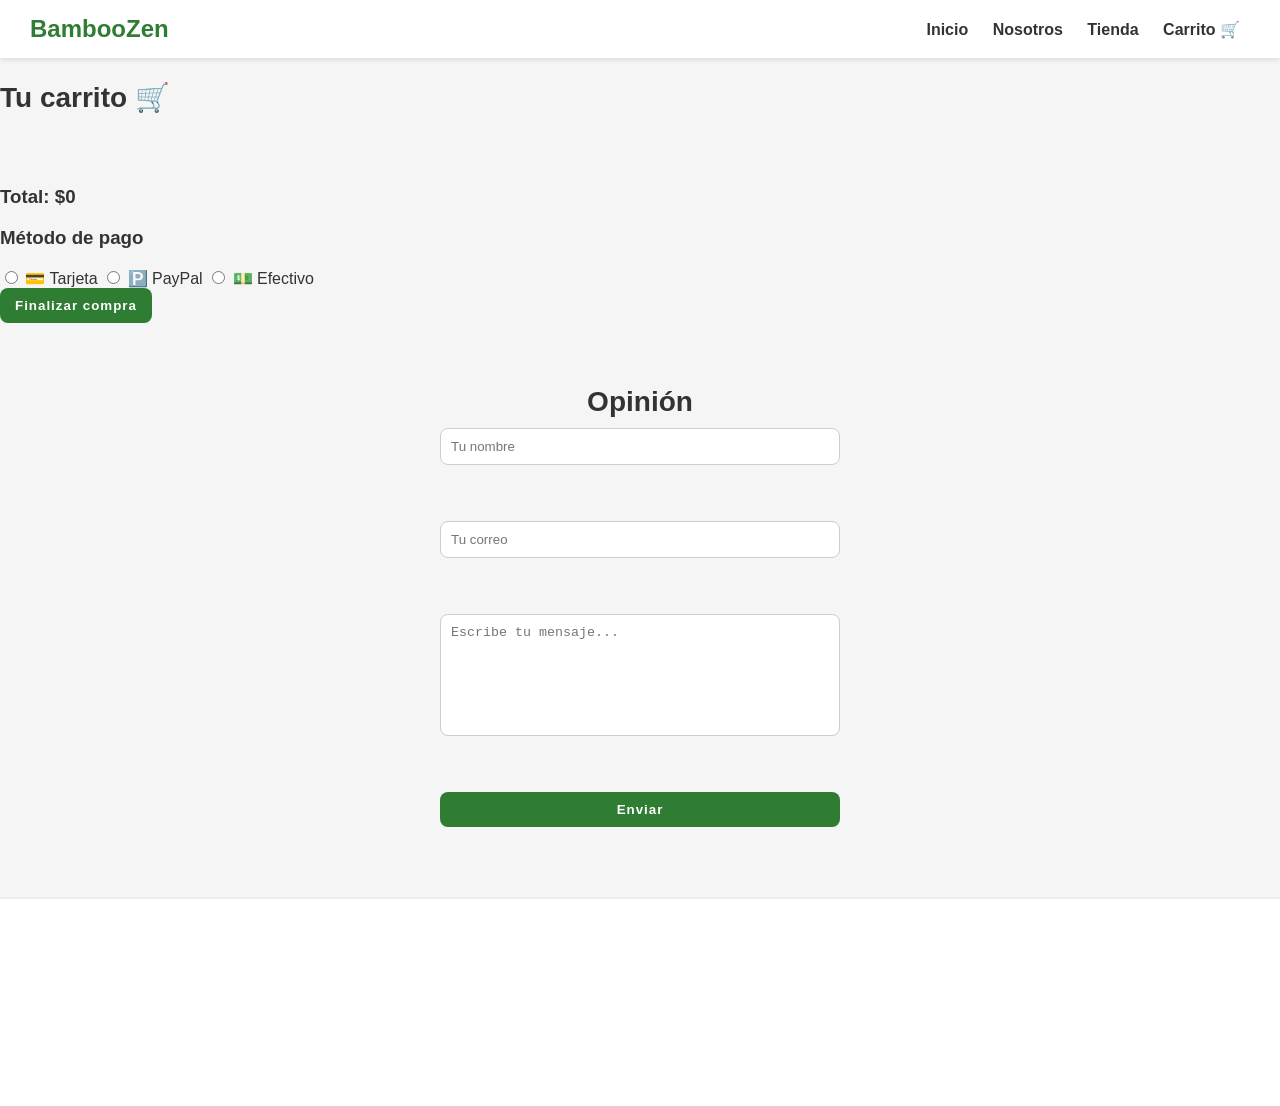
==== Carrito.html @ b69eca48 "Add files via upload" ====
<!DOCTYPE html>
<html lang="es">
<head>
<meta charset="UTF-8">
<title>Carrito - BambooZen</title>

<link rel="stylesheet" href="style.css">
<link rel="stylesheet" href="https://cdnjs.cloudflare.com/ajax/libs/font-awesome/6.5.0/css/all.min.css">

</head>

<body>


<header>
<div class="logo">BambooZen</div>

<nav>
<a href="index.html">Inicio</a>
<a href="nosotros.html">Nosotros</a>
<a href="tienda.html">Tienda</a>
<a href="carrito.html">Carrito 🛒</a>
</nav>
</header>


<section class="carrito">

<h2>Tu carrito 🛒</h2>

<ul id="lista"></ul>

<h3>Total: $<span id="total">0</span></h3>

<div class="pago">

<h3>Método de pago</h3>

<div class="pago-options">

<label>
<input type="radio" name="pago" value="tarjeta"> 💳 Tarjeta
</label>

<label>
<input type="radio" name="pago" value="paypal"> 🅿️ PayPal
</label>

<label>
<input type="radio" name="pago" value="efectivo"> 💵 Efectivo
</label>

</div>

<button class="btn-finalizar" onclick="finalizarCompra()">
Finalizar compra
</button>

</div>

</section>


<section class="formulario">

<h2>Opinión</h2>

<form>
<input type="text" placeholder="Tu nombre" required><br><br>
<input type="email" placeholder="Tu correo" required><br><br>
<textarea placeholder="Escribe tu mensaje..." required></textarea><br><br>
<button type="submit">Enviar</button>
</form>

</section>


<footer>

<h3>Contacto</h3>

<p>
<a href="mailto:bamboozen6@gmail.com" class="icon email">
<i class="fa-solid fa-envelope"></i> bamboozen6@gmail.com
</a>
</p>

<p>
<a href="https://www.facebook.com/people/bamboozen/61582193074768/" target="_blank" class="icon facebook">
<i class="fa-brands fa-facebook"></i> Facebook
</a>
</p>

</footer>


<script src="carrito.js"></script>


<script>
function finalizarCompra() {

let metodo = document.querySelector('input[name="pago"]:checked');

if (!metodo) {
  alert("Selecciona un método de pago");
  return;
}

let items = document.querySelectorAll("#lista li");

if (items.length === 0) {
  alert("Tu carrito está vacío");
  return;
}

alert("Compra realizada con " + metodo.value + " 🛒\nGracias por BambooZen 🌱");

localStorage.removeItem("carrito");
location.reload();

}
</script>

</body>
</html>
---- style.css ----
body {
  font-family: 'Poppins', sans-serif;
  background-color: #F6F2E8;
}

.text-bamboo-green { color: #3a5a40; }
.bg-bamboo-green { background-color: #3a5a40; }

.fade-up {
  animation: fadeUp 1s ease;
}

@keyframes fadeUp {
  from { opacity: 0; transform: translateY(30px); }
  to { opacity: 1; transform: translateY(0); }
}

.flip-card {
  width: 260px;
  height: 320px;
  perspective: 1000px;
}

.flip-inner {
  width: 100%;
  height: 100%;
  transition: transform 0.8s;
  transform-style: preserve-3d;
  position: relative;
}

.flip-card:hover .flip-inner {
  transform: rotateY(180deg);
}

.flip-front, .flip-back {
  position: absolute;
  width: 100%;
  height: 100%;
  border-radius: 20px;
  backface-visibility: hidden;
  box-shadow: 0 10px 25px rgba(0,0,0,0.15);
  display: flex;
  justify-content: center;
  align-items: center;
  flex-direction: column;
}

.flip-front {
  background: #3a5a40;
  color: white;
  padding: 20px;
}


.flip-back {
  transform: rotateY(180deg);
  background: white;
}

.flip-back img {
  width: 100%;
  height: 100%;
  object-fit: cover;
  border-radius: 20px;
}


.icon {
  color: white;
  text-decoration: none;
  font-size: 18px;
  display: inline-flex;
  align-items: center;
  gap: 10px;
  transition: 0.3s;
}

.icon i {
  font-size: 22px;
}

.email:hover { color: #d44638; }
.facebook:hover { color: #1877f2; }

.icon:hover {
  color: #1da1f2;
}

body {
    margin: 0;
    font-family: 'Segoe UI', sans-serif;
}


.hero {
    position: relative;
    height: 90vh;
    display: flex;
    justify-content: center;
    align-items: center;
    overflow: hidden;
}


.hero img {
    position: absolute;
    width: 100%;
    height: 100%;
    object-fit: cover;
    filter: brightness(70%);
}


.hero::after {
    content: "";
    position: absolute;
    width: 100%;
    height: 100%;
    background: linear-gradient(to top, rgba(0,0,0,0.6), rgba(0,0,0,0.2));
}


.hero-content {
    position: relative;
    color: white;
    text-align: center;
    animation: fadeUp 1.2s ease;
}

.hero-content h1 {
    font-size: 50px;
    margin-bottom: 10px;
}

.hero-content p {
    font-size: 18px;
    opacity: 0.9;
}


.btn-hero {
    display: inline-block;
    margin-top: 20px;
    padding: 14px 30px;
    background: white;
    color: black;
    border-radius: 30px;
    text-decoration: none;
    font-weight: bold;
    transition: all 0.3s ease;
}

.btn-hero:hover {
    background: #3a5a40;
    color: white;
    transform: scale(1.05);
}


@keyframes fadeUp {
    from {
        opacity: 0;
        transform: translateY(40px);
    }
    to {
        opacity: 1;
        transform: translateY(0);
    }
}


.esencia {
    padding: 80px 20px;
    background: #f8f8f8;
    text-align: center;
}

.esencia h2 {
    font-size: 32px;
}

.esencia p {
    max-width: 700px;
    margin: 20px auto;
    color: #555;
}


.cards {
    display: flex;
    justify-content: center;
    gap: 30px;
    margin-top: 60px;
    flex-wrap: wrap;
}

.card {
    background: white;
    padding: 40px;
    border-radius: 20px;
    width: 320px;
    box-shadow: 0 10px 30px rgba(0,0,0,0.08);
    transition: all 0.4s ease;
}

.card:hover {
    transform: translateY(-12px);
    box-shadow: 0 20px 40px rgba(0,0,0,0.15);
}

.card h3 {
    color: #3a5a40;
    margin-bottom: 10px;
}


footer {
    text-align: center;
    padding: 50px;
    background: #111;
    color: white;
}

.fb-btn {
    display: inline-block;
    margin-top: 15px;
    background: #1877f2;
    color: white;
    padding: 12px 25px;
    border-radius: 30px;
    text-decoration: none;
    font-weight: bold;
    transition: all 0.3s ease;
}

.fb-btn:hover {
    background: #0d5ed7;
    transform: scale(1.1);
}


@media (max-width: 768px) {
    .hero-content h1 {
        font-size: 32px;
    }
}

body {
    margin: 0;
    font-family: 'Segoe UI', sans-serif;
    background: #f8f8f8;
}


header {
    display: flex;
    justify-content: space-between;
    align-items: center;
    padding: 15px 40px;
    background: white;
    box-shadow: 0 2px 10px rgba(0,0,0,0.05);
    position: sticky;
    top: 0;
    z-index: 100;
}

.logo {
    font-weight: bold;
    font-size: 22px;
}

nav a {
    margin: 0 15px;
    text-decoration: none;
    color: #333;
    font-weight: 500;
}

nav a:hover {
    color: #3a5a40;
}


.productos {
    padding: 60px 20px;
    text-align: center;
}

.grid {
    display: grid;
    grid-template-columns: repeat(auto-fit, minmax(250px, 1fr));
    gap: 30px;
    max-width: 1100px;
    margin: auto;
}


.card {
    background: white;
    border-radius: 20px;
    overflow: hidden;
    box-shadow: 0 10px 25px rgba(0,0,0,0.08);
    transition: 0.4s;
    animation: fadeUp 0.8s ease;
}

.card:hover {
    transform: translateY(-10px);
}

.card img {
    width: 100%;
    height: 220px;
    object-fit: cover;
}

.card h3 {
    margin: 15px 0 5px;
}

.card p {
    color: #777;
    font-size: 14px;
    padding: 0 10px;
}

.precio {
    font-size: 20px;
    font-weight: bold;
    margin: 10px 0;
}

.card button {
    margin: 15px 0 20px;
    padding: 12px 20px;
    border: none;
    background: #3a5a40;
    color: white;
    border-radius: 25px;
    cursor: pointer;
}

.card button:hover {
    background: #2d4731;
}


@keyframes fadeUp {
    from {opacity:0; transform:translateY(40px);}
    to {opacity:1; transform:translateY(0);}
}


footer {
    text-align: center;
    padding: 40px;
    background: #111;
    color: white;
}

.icon {
    color: white;
    text-decoration: none;
    display: inline-flex;
    align-items: center;
    gap: 10px;
    margin: 10px;
}

.email:hover { color: #d44638; }
.facebook:hover { color: #1877f2; }


body{
background:#f5f5f5;
color:#333;
}

header{
display:flex;
justify-content:space-between;
align-items:center;
padding:15px 30px;
background:white;
box-shadow:0 2px 5px rgba(0,0,0,0.1);
}

.logo{
font-size:24px;
font-weight:bold;
color:#2e7d32;
}


nav a{
margin:0 10px;
text-decoration:none;
color:#333;
font-weight:bold;
}

nav a:hover{
color:#2e7d32;
}


.hero{
height:60vh;
display:flex;
align-items:center;
justify-content:center;
text-align:center;
background:linear-gradient(rgba(0,0,0,0.3), rgba(0,0,0,0.3)),
url('https://images.unsplash.com/photo-1588776814546-ec7e9c9f2b8b');
background-size:cover;
background-position:center;
color:white;
}

.hero h1{
font-size:40px;
}

.hero span{
color:#a5d6a7;
}

.tag{
font-size:14px;
margin-bottom:10px;
}


.productos{
padding:20px;
text-align:center;
}

.grid{
display:grid;
grid-template-columns:repeat(auto-fit, minmax(250px,1fr));
gap:20px;
margin-top:20px;
}


.card{
background:white;
padding:20px;
border-radius:10px;
box-shadow:0 4px 10px rgba(0,0,0,0.1);
transition:0.3s;
overflow:hidden; 
}

.card:hover{
transform:translateY(-5px);
}


.card img{
width:100%;
height:250px; 
object-fit:cover; 
border-radius:10px;
}

.precio{
font-size:18px;
font-weight:bold;
margin:10px 0;
color:#2e7d32;
}


button{
background:#2e7d32;
color:white;
border:none;
padding:10px 15px;
border-radius:8px;
cursor:pointer;
transition:0.3s;
}

button:hover{
background:#1b5e20;
transform:scale(1.05);
}


#lista{
list-style:none;
padding:20px;
}

#lista li{
background:white;
margin:10px 0;
padding:10px;
border-radius:8px;
display:flex;
justify-content:space-between;
align-items:center;
}

footer{
text-align:center;
padding:20px;
background:white;
margin-top:30px;
}

/* FACEBOOK BOTON */
.fb-btn{
background:#1877f2;
color:white;
padding:10px 15px;
border-radius:8px;
text-decoration:none;
font-weight:bold;
display:inline-block;
margin-top:10px;
}

.fb-btn:hover{
background:#0d5ddf;
}


.gif{
width:70%;
height:200px;
object-fit:cover;
margin-top:20px;
display:block;
margin-left:auto;
margin-right:auto;
border-radius:10px;
}


.formulario{
padding:40px;
text-align:center;
}

.formulario form{
max-width:400px;
margin:auto;
display:flex;
flex-direction:column;
gap:10px;
}

.formulario input,
.formulario textarea{
padding:10px;
border-radius:8px;
border:1px solid #ccc;
}

.formulario textarea{
resize:none;
height:100px;
}

.formulario button{
background:#2e7d32;
color:white;
border:none;
padding:10px;
border-radius:8px;
cursor:pointer;
}

.formulario button:hover{
background:#1b5e20;
}

.card{
transition: all 0.3s ease;
cursor:pointer;
}

.card:hover{
transform: translateY(-8px) scale(1.02);
box-shadow: 0 10px 20px rgba(0,0,0,0.2);
}


.card img{
transition: transform 0.4s ease;
}

.card:hover img{
transform: scale(1.1);
}


button{
font-weight:bold;
letter-spacing:1px;
}

button:hover{
box-shadow:0 5px 10px rgba(0,0,0,0.2);
}


nav a{
position:relative;
}

nav a::after{
content:"";
position:absolute;
width:0%;
height:2px;
background:#2e7d32;
left:0;
bottom:-5px;
transition:0.3s;
}

nav a:hover::after{
width:100%;
}


h2{
font-size:28px;
margin-bottom:10px;
}

h3{
margin-top:10px;
}


.grid{
gap:30px;
}


.card{
box-shadow:0 5px 15px rgba(0,0,0,0.1);
}


footer{
border-top:2px solid #eee;
}


.formulario input:focus,
.formulario textarea:focus{
outline:none;
border:2px solid #2e7d32;
}


.card{
animation: aparecer 0.6s ease;
}

@keyframes aparecer{
from{
opacity:0;
transform:translateY(20px);
}
to{
opacity:1;
transform:translateY(0);
}
}
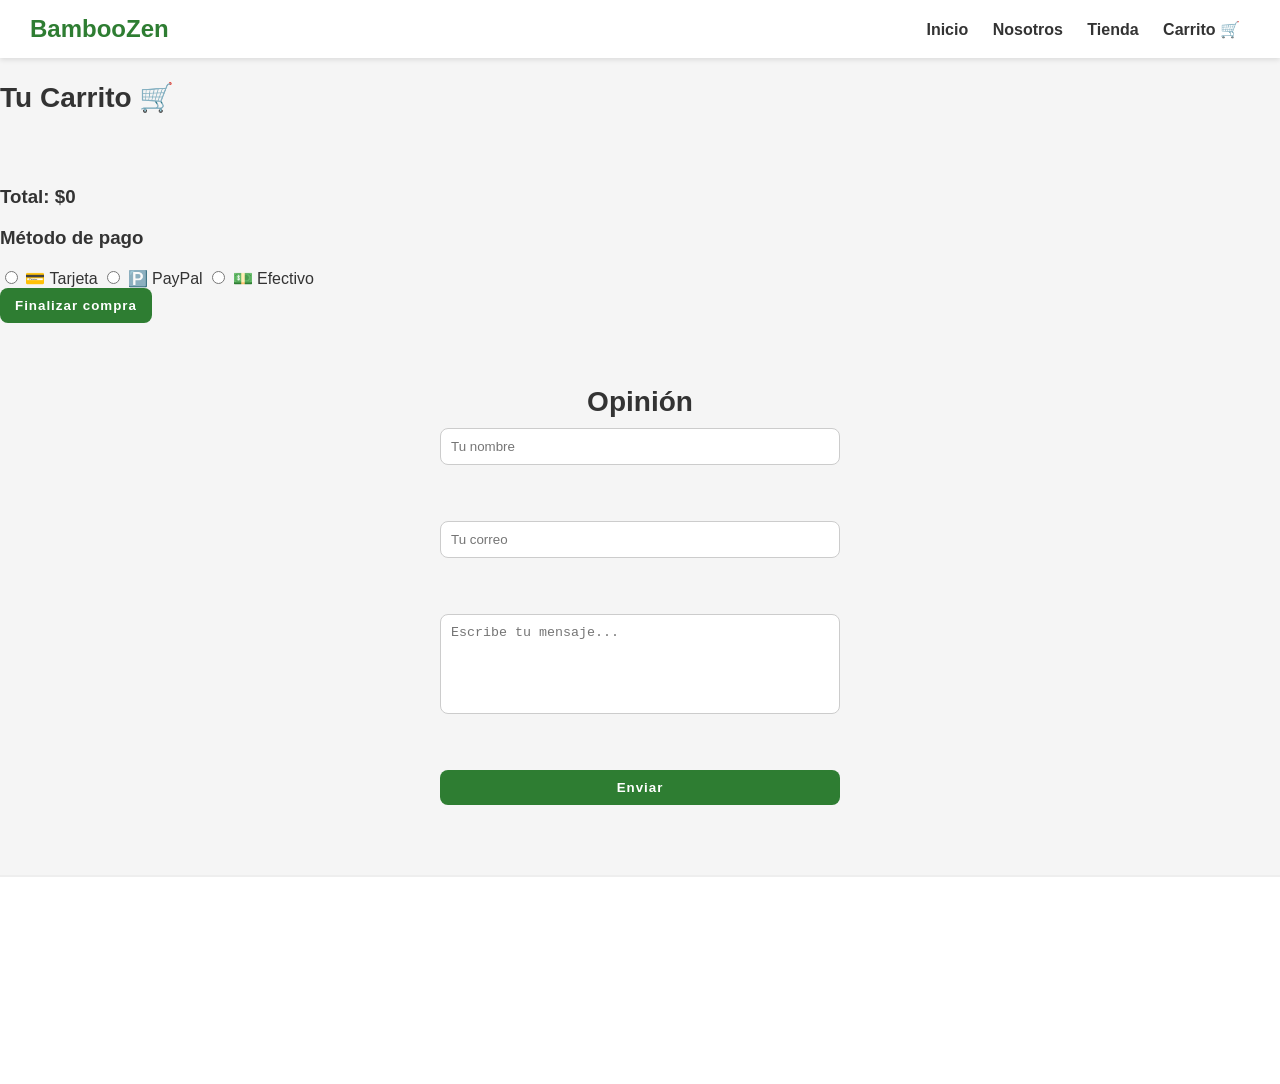
==== commit 42031fa4: "Carrito.html" ====
--- a/Carrito.html
+++ b/Carrito.html
@@ -1,4 +1,3 @@
-<!DOCTYPE html>
 <html lang="es">
 <head>
 <meta charset="UTF-8">
@@ -17,16 +16,16 @@
 
 <nav>
 <a href="index.html">Inicio</a>
-<a href="nosotros.html">Nosotros</a>
-<a href="tienda.html">Tienda</a>
-<a href="carrito.html">Carrito 🛒</a>
+<a href="Nosotros.html">Nosotros</a>
+<a href="Tienda.html">Tienda</a>
+<a href="Carrito.html">Carrito 🛒</a>
 </nav>
 </header>
 
 
-<section class="carrito">
+<section class="Carrito">
 
-<h2>Tu carrito 🛒</h2>
+<h2>Tu Carrito 🛒</h2>
 
 <ul id="lista"></ul>
 
@@ -123,4 +122,4 @@
 </script>
 
 </body>
-</html>+</html>
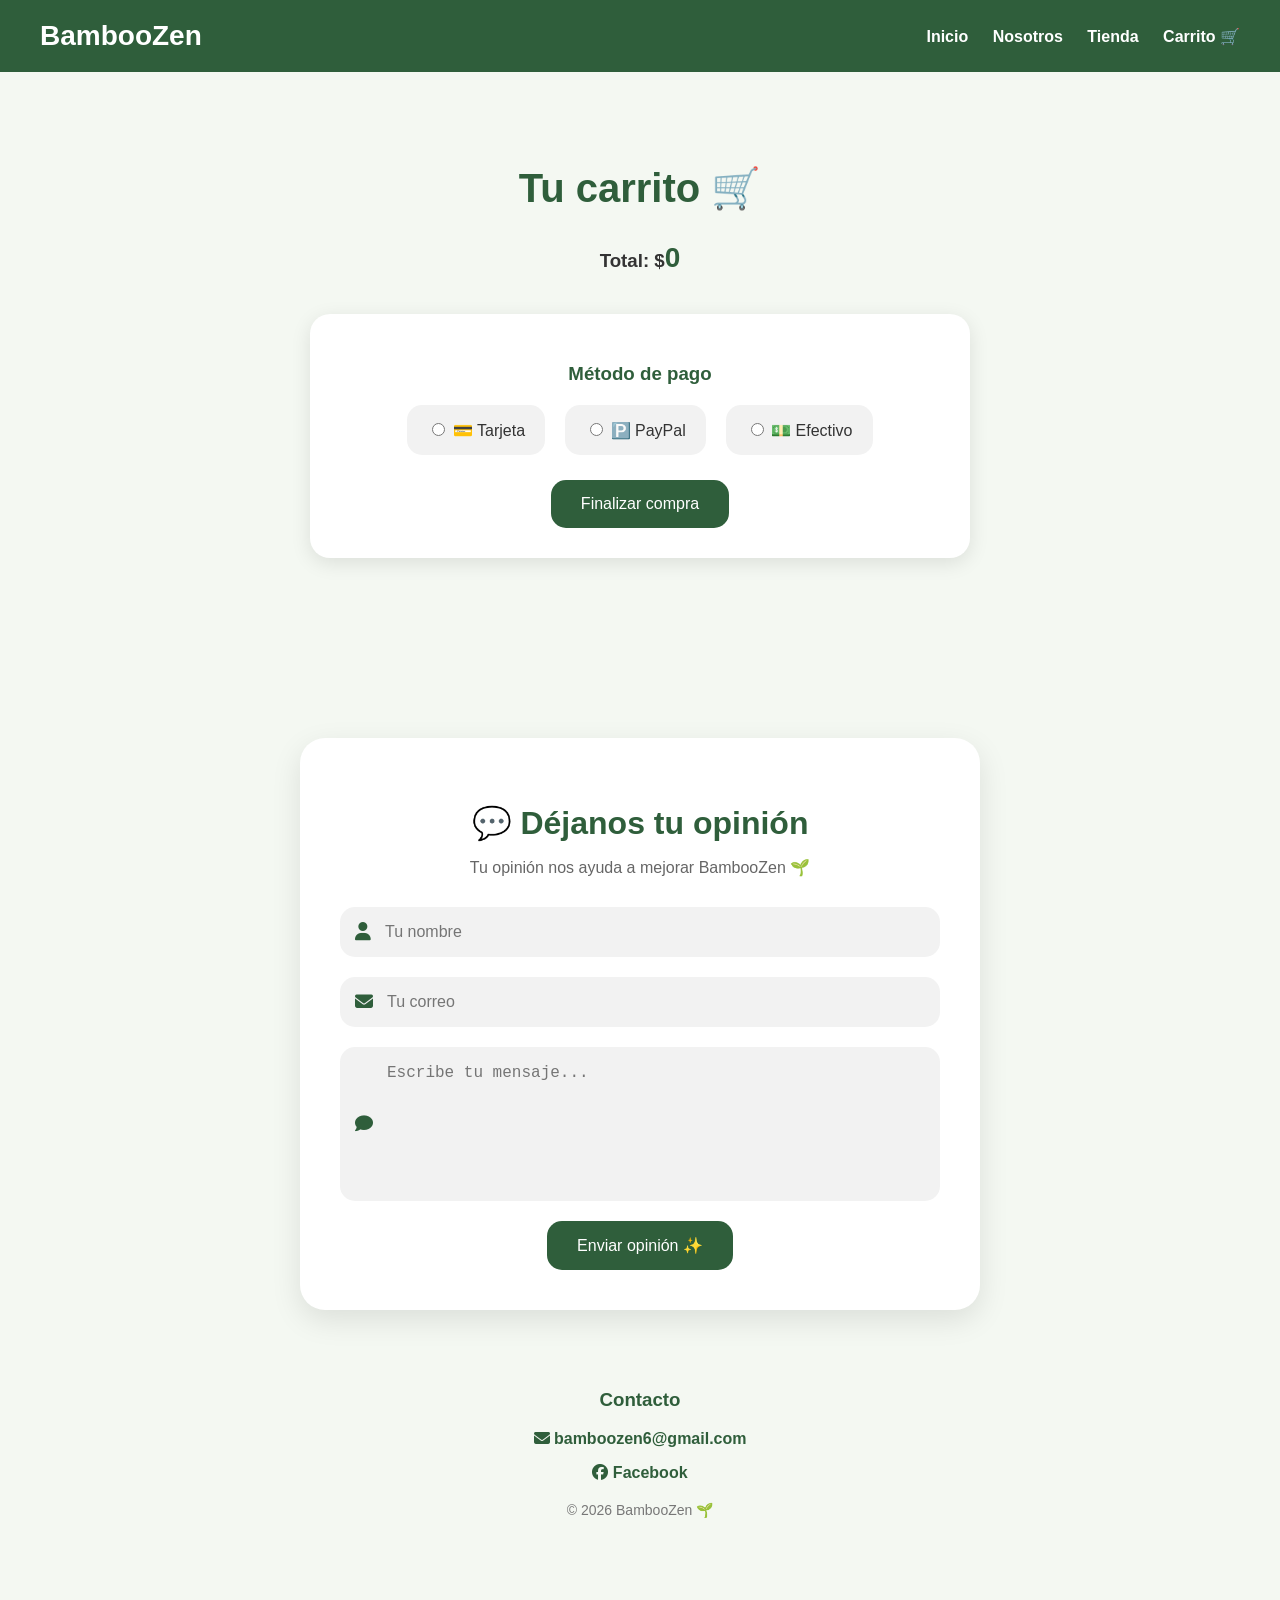
==== commit 19ba0b88: "Carrito.html" ====
--- a/Carrito.html
+++ b/Carrito.html
@@ -1,31 +1,271 @@
+<!DOCTYPE html>
 <html lang="es">
+
 <head>
 <meta charset="UTF-8">
 <title>Carrito - BambooZen</title>
 
-<link rel="stylesheet" href="style.css">
-<link rel="stylesheet" href="https://cdnjs.cloudflare.com/ajax/libs/font-awesome/6.5.0/css/all.min.css">
+<link rel="stylesheet"
+href="https://cdnjs.cloudflare.com/ajax/libs/font-awesome/6.5.0/css/all.min.css">
+
+<style>
+
+/* GENERAL */
+
+body{
+margin: 0;
+font-family: Arial, sans-serif;
+background: #f4f8f2;
+color: #333;
+}
+
+/* HEADER */
+
+header{
+display: flex;
+justify-content: space-between;
+align-items: center;
+padding: 20px 40px;
+background: #2f5e3b;
+}
+
+.logo{
+font-size: 28px;
+font-weight: bold;
+color: white;
+}
+
+nav a{
+color: white;
+text-decoration: none;
+margin-left: 20px;
+font-weight: bold;
+transition: 0.3s;
+}
+
+nav a:hover{
+color: #d4ffd9;
+}
+
+/* CARRITO */
+
+.carrito{
+padding: 60px 20px;
+text-align: center;
+}
+
+.carrito h2{
+font-size: 40px;
+margin-bottom: 30px;
+color: #2f5e3b;
+}
+
+#lista{
+list-style: none;
+padding: 0;
+max-width: 600px;
+margin: auto;
+}
+
+#lista li{
+background: white;
+padding: 18px;
+margin-bottom: 15px;
+border-radius: 15px;
+display: flex;
+justify-content: space-between;
+align-items: center;
+box-shadow: 0 5px 15px rgba(0,0,0,0.08);
+}
+
+#lista button{
+background: #ff4d4d;
+border: none;
+padding: 8px 12px;
+border-radius: 10px;
+color: white;
+cursor: pointer;
+}
+
+#total{
+color: #2f5e3b;
+font-size: 28px;
+}
+
+/* PAGO */
+
+.pago{
+background: white;
+max-width: 600px;
+margin: 40px auto;
+padding: 30px;
+border-radius: 20px;
+box-shadow: 0 5px 20px rgba(0,0,0,0.1);
+}
+
+.pago h3{
+margin-bottom: 20px;
+color: #2f5e3b;
+}
+
+.pago-options{
+display: flex;
+justify-content: center;
+gap: 20px;
+margin-bottom: 25px;
+flex-wrap: wrap;
+}
+
+.pago-options label{
+background: #f2f2f2;
+padding: 15px 20px;
+border-radius: 15px;
+cursor: pointer;
+transition: 0.3s;
+}
+
+.pago-options label:hover{
+background: #dff5e4;
+}
+
+.btn-finalizar{
+background: #2f5e3b;
+color: white;
+border: none;
+padding: 15px 30px;
+border-radius: 15px;
+font-size: 16px;
+cursor: pointer;
+transition: 0.3s;
+}
+
+.btn-finalizar:hover{
+background: #3d7a4d;
+transform: scale(1.05);
+}
+
+/* FORMULARIO */
+
+.formulario{
+padding: 80px 20px;
+display: flex;
+flex-direction: column;
+align-items: center;
+}
+
+.form-container{
+background: white;
+padding: 40px;
+border-radius: 25px;
+width: 90%;
+max-width: 600px;
+box-shadow: 0 10px 30px rgba(0,0,0,0.1);
+text-align: center;
+}
+
+.form-container h2{
+font-size: 32px;
+margin-bottom: 10px;
+color: #2f5e3b;
+}
+
+.texto-form{
+color: #666;
+margin-bottom: 30px;
+}
+
+.input-group{
+display: flex;
+align-items: center;
+background: #f2f2f2;
+padding: 15px;
+border-radius: 15px;
+margin-bottom: 20px;
+}
+
+.input-group i{
+margin-right: 12px;
+color: #2f5e3b;
+font-size: 18px;
+}
+
+.input-group input,
+.input-group textarea{
+border: none;
+background: transparent;
+width: 100%;
+outline: none;
+font-size: 16px;
+}
+
+.input-group textarea{
+height: 120px;
+resize: none;
+}
+
+.form-container button{
+background: #2f5e3b;
+color: white;
+border: none;
+padding: 15px 30px;
+border-radius: 15px;
+font-size: 16px;
+cursor: pointer;
+transition: 0.3s;
+}
+
+.form-container button:hover{
+background: #3d7a4d;
+transform: scale(1.05);
+}
+
+/* FOOTER */
+
+.footer-carrito{
+margin-top: 60px;
+text-align: center;
+color: #333;
+}
+
+.footer-carrito h3{
+color: #2f5e3b;
+}
+
+.footer-carrito a{
+text-decoration: none;
+color: #2f5e3b;
+font-weight: bold;
+}
+
+.copy{
+margin-top: 20px;
+font-size: 14px;
+color: #777;
+}
+
+</style>
 
 </head>
 
 <body>
 
-
 <header>
+
 <div class="logo">BambooZen</div>
 
 <nav>
 <a href="index.html">Inicio</a>
-<a href="Nosotros.html">Nosotros</a>
-<a href="Tienda.html">Tienda</a>
-<a href="Carrito.html">Carrito 🛒</a>
+<a href="nosotros.html">Nosotros</a>
+<a href="tienda.html">Tienda</a>
+<a href="carrito.html">Carrito 🛒</a>
 </nav>
+
 </header>
 
 
-<section class="Carrito">
-
-<h2>Tu Carrito 🛒</h2>
+<section class="carrito">
+
+<h2>Tu carrito 🛒</h2>
 
 <ul id="lista"></ul>
 
@@ -38,15 +278,18 @@
 <div class="pago-options">
 
 <label>
-<input type="radio" name="pago" value="tarjeta"> 💳 Tarjeta
+<input type="radio" name="pago" value="tarjeta">
+💳 Tarjeta
 </label>
 
 <label>
-<input type="radio" name="pago" value="paypal"> 🅿️ PayPal
+<input type="radio" name="pago" value="paypal">
+🅿️ PayPal
 </label>
 
 <label>
-<input type="radio" name="pago" value="efectivo"> 💵 Efectivo
+<input type="radio" name="pago" value="efectivo">
+💵 Efectivo
 </label>
 
 </div>
@@ -60,65 +303,172 @@
 </section>
 
 
+
+<!-- FORMULARIO -->
+
 <section class="formulario">
 
-<h2>Opinión</h2>
+<div class="form-container">
+
+<h2>💬 Déjanos tu opinión</h2>
+
+<p class="texto-form">
+Tu opinión nos ayuda a mejorar BambooZen 🌱
+</p>
 
 <form>
-<input type="text" placeholder="Tu nombre" required><br><br>
-<input type="email" placeholder="Tu correo" required><br><br>
-<textarea placeholder="Escribe tu mensaje..." required></textarea><br><br>
-<button type="submit">Enviar</button>
+
+<div class="input-group">
+<i class="fa-solid fa-user"></i>
+<input type="text" placeholder="Tu nombre" required>
+</div>
+
+<div class="input-group">
+<i class="fa-solid fa-envelope"></i>
+<input type="email" placeholder="Tu correo" required>
+</div>
+
+<div class="input-group">
+<i class="fa-solid fa-comment"></i>
+
+<textarea placeholder="Escribe tu mensaje..." required></textarea>
+
+</div>
+
+<button type="submit">
+Enviar opinión ✨
+</button>
+
 </form>
 
-</section>
-
-
-<footer>
+</div>
+
+
+
+<!-- FOOTER -->
+
+<footer class="footer-carrito">
 
 <h3>Contacto</h3>
 
 <p>
-<a href="mailto:bamboozen6@gmail.com" class="icon email">
-<i class="fa-solid fa-envelope"></i> bamboozen6@gmail.com
+<a href="mailto:bamboozen6@gmail.com">
+<i class="fa-solid fa-envelope"></i>
+bamboozen6@gmail.com
 </a>
 </p>
 
 <p>
-<a href="https://www.facebook.com/people/bamboozen/61582193074768/" target="_blank" class="icon facebook">
-<i class="fa-brands fa-facebook"></i> Facebook
+<a href="https://www.facebook.com/people/bamboozen/61582193074768/"
+target="_blank">
+
+<i class="fa-brands fa-facebook"></i>
+Facebook
+
 </a>
 </p>
 
+<p class="copy">
+© 2026 BambooZen 🌱
+</p>
+
 </footer>
 
-
-<script src="carrito.js"></script>
+</section>
+
 
 
 <script>
+
+/* CARRITO */
+
+let carrito = JSON.parse(localStorage.getItem("carrito")) || [];
+
+function agregarCarrito(nombre, precio) {
+
+carrito.push({nombre, precio});
+
+localStorage.setItem("carrito", JSON.stringify(carrito));
+
+alert("Producto agregado 🛒");
+
+}
+
+function eliminarProducto(index) {
+
+carrito.splice(index, 1);
+
+localStorage.setItem("carrito", JSON.stringify(carrito));
+
+mostrarCarrito();
+
+}
+
+function mostrarCarrito() {
+
+let lista = document.getElementById("lista");
+
+let total = 0;
+
+if (!lista) return;
+
+lista.innerHTML = "";
+
+carrito.forEach((producto, index) => {
+
+let li = document.createElement("li");
+
+li.innerHTML = `
+${producto.nombre} - $${producto.precio}
+<button onclick="eliminarProducto(${index})">❌</button>
+`;
+
+lista.appendChild(li);
+
+total += producto.precio;
+
+});
+
+document.getElementById("total").textContent = total;
+
+}
+
+mostrarCarrito();
+
+
+
+/* FINALIZAR COMPRA */
+
 function finalizarCompra() {
 
 let metodo = document.querySelector('input[name="pago"]:checked');
 
 if (!metodo) {
-  alert("Selecciona un método de pago");
-  return;
+
+alert("Selecciona un método de pago");
+
+return;
+
 }
 
 let items = document.querySelectorAll("#lista li");
 
 if (items.length === 0) {
-  alert("Tu carrito está vacío");
-  return;
+
+alert("Tu carrito está vacío");
+
+return;
+
 }
 
 alert("Compra realizada con " + metodo.value + " 🛒\nGracias por BambooZen 🌱");
 
 localStorage.removeItem("carrito");
+
 location.reload();
 
 }
+
 </script>
 
 </body>
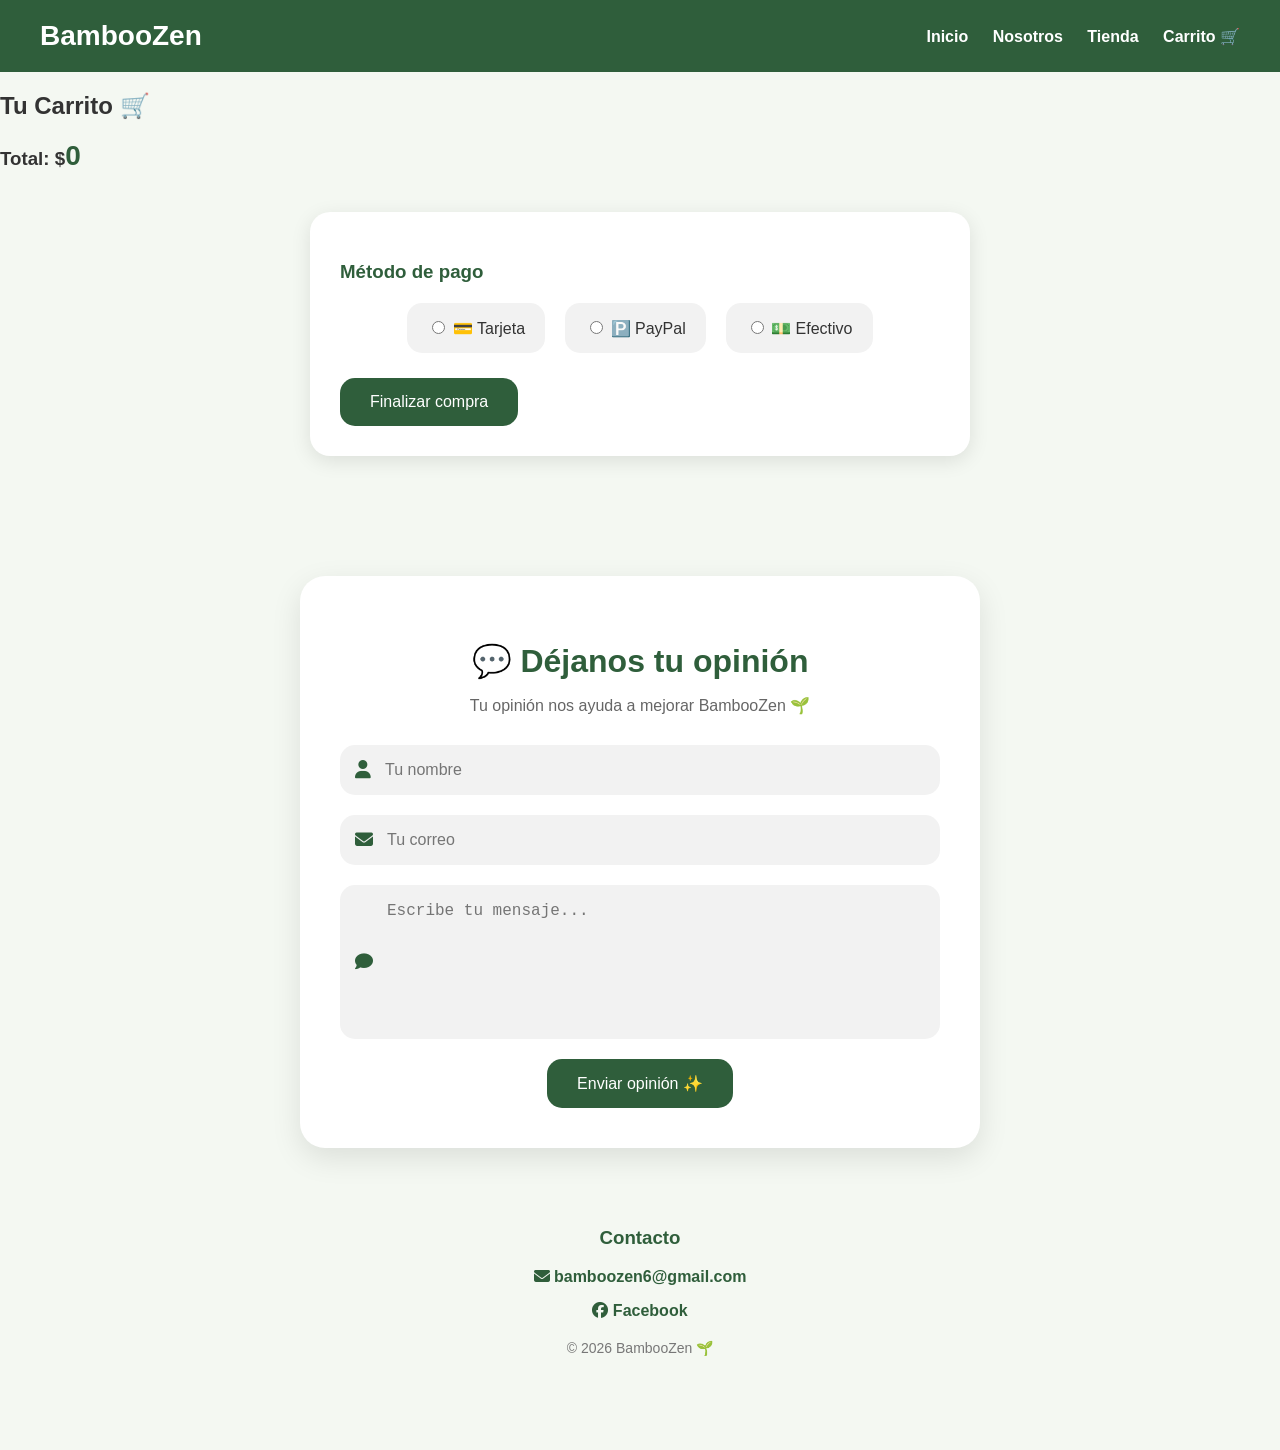
==== commit 0f19b297: "Carrito.html" ====
--- a/Carrito.html
+++ b/Carrito.html
@@ -255,17 +255,17 @@
 
 <nav>
 <a href="index.html">Inicio</a>
-<a href="nosotros.html">Nosotros</a>
-<a href="tienda.html">Tienda</a>
-<a href="carrito.html">Carrito 🛒</a>
+<a href="Nosotros.html">Nosotros</a>
+<a href="Tienda.html">Tienda</a>
+<a href="Carrito.html">Carrito 🛒</a>
 </nav>
 
 </header>
 
 
-<section class="carrito">
-
-<h2>Tu carrito 🛒</h2>
+<section class="Carrito">
+
+<h2>Tu Carrito 🛒</h2>
 
 <ul id="lista"></ul>
 
